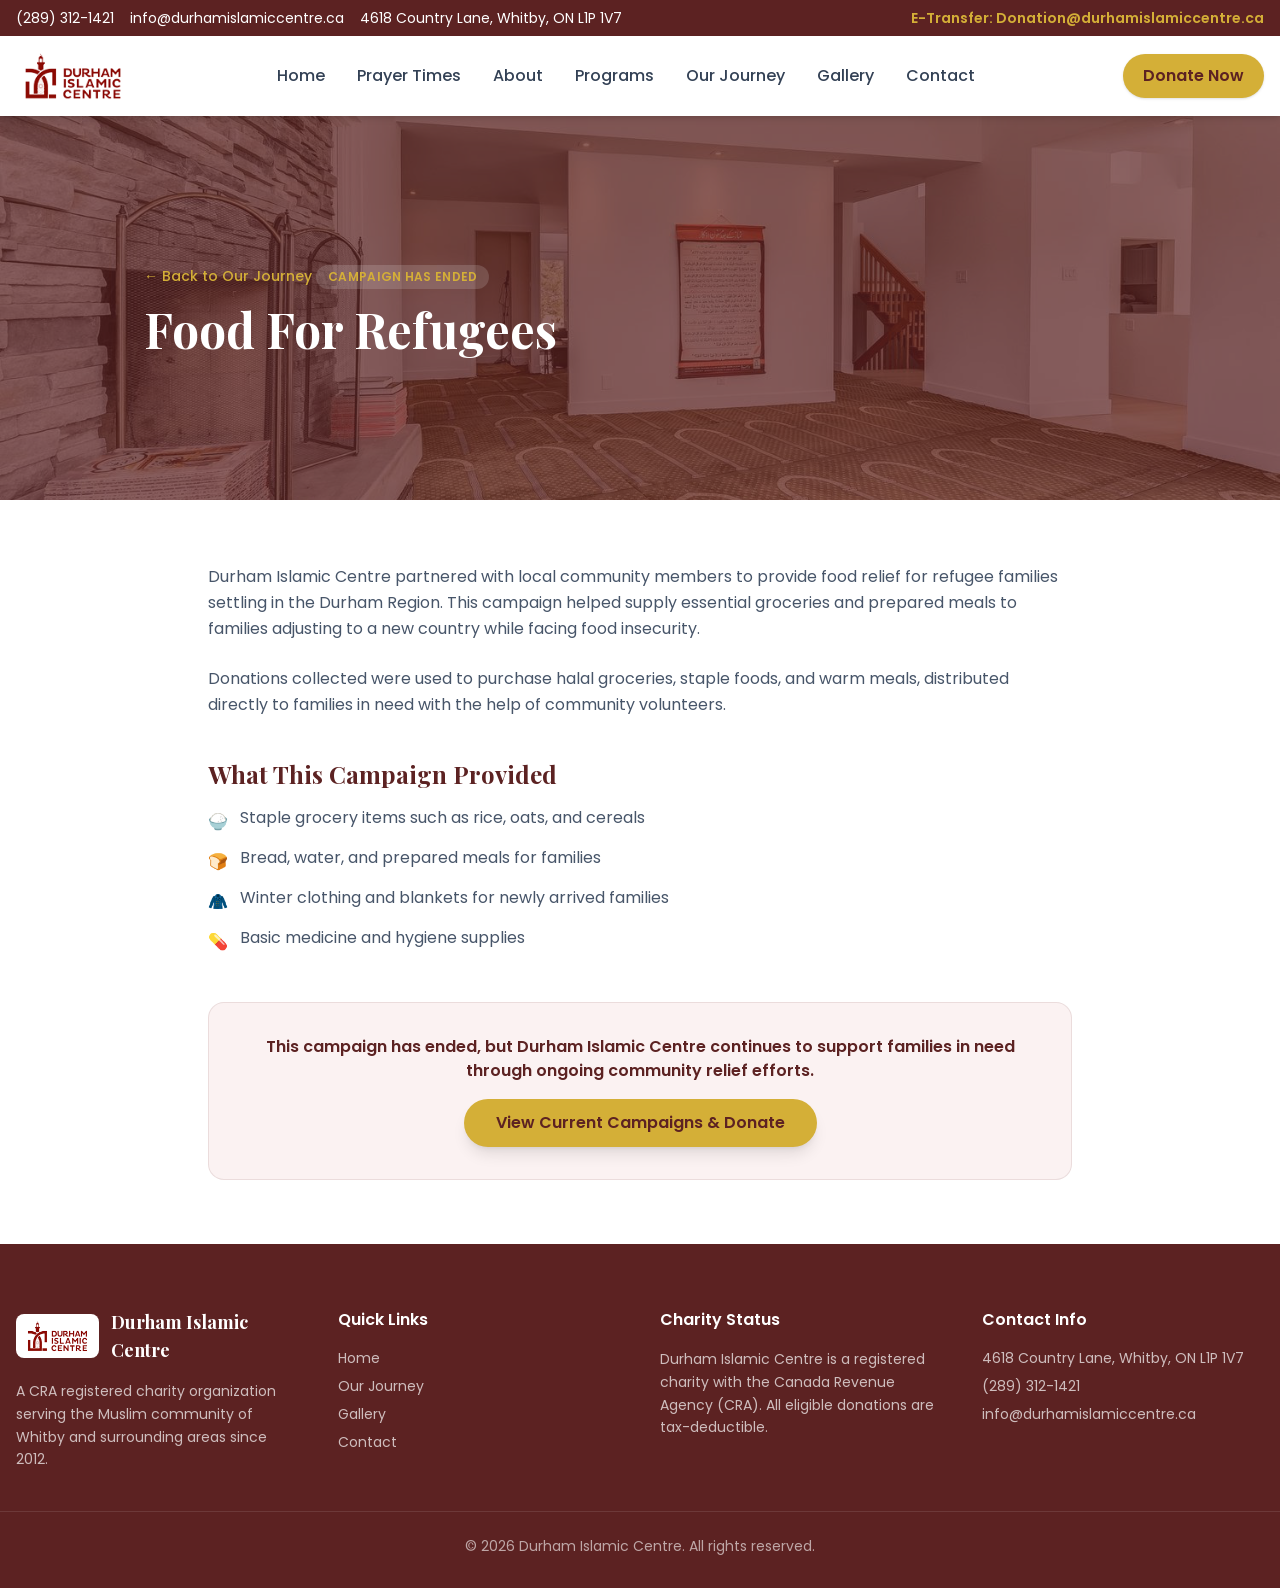
==== campaigns/food-for-refugees.html @ 0f61a9cc "Add logo image for the DIC web application" ====
<!DOCTYPE html>
<html lang="en">
<head>
<meta charset="UTF-8" />
<meta name="viewport" content="width=device-width, initial-scale=1.0" />
<title>Food For Refugees | Durham Islamic Centre</title>
<meta name="description" content="Support the Food For Refugees campaign by Durham Islamic Centre - Iqra Masjid, Whitby, ON." />

<!-- Tailwind CSS (local) -->
<script src="../assets/js/tailwind.js"></script>
<script>
  tailwind.config = {
    theme: {
      extend: {
        colors: {
          maroon: { 50: '#fbf2f2', 600: '#8b3a3a', 700: '#7a3232', 900: '#5c2222' },
          amber: { 500: '#d4af37', 600: '#b8952e' }
        },
        fontFamily: {
          sans: ['Poppins', 'ui-sans-serif', 'system-ui', 'sans-serif'],
          serif: ['"Playfair Display"', 'serif'],
        }
      }
    }
  }
</script>

<!-- Google Fonts (local) -->
<link href="../assets/fonts/fonts.css" rel="stylesheet">

<style>
  html { scroll-behavior: smooth; }
  body { font-family: 'Poppins', sans-serif; }
  h1, h2, h3, .font-display { font-family: 'Playfair Display', serif; }
  .nav-link { position: relative; }
  .nav-link::after {
    content: ''; position: absolute; left: 0; bottom: -4px; width: 0; height: 2px;
    background-color: #d4af37; transition: width 0.3s ease;
  }
  .nav-link:hover::after { width: 100%; }
  .mobile-menu { transform: translateX(100%); transition: transform 0.3s ease-in-out; }
  .mobile-menu.open { transform: translateX(0); }
  ::-webkit-scrollbar { width: 8px; }
  ::-webkit-scrollbar-track { background: #f9f7f4; }
  ::-webkit-scrollbar-thumb { background: #8b3a3a; border-radius: 4px; }
</style>
</head>

<body class="bg-stone-50 text-slate-900 antialiased">

<!-- TOP BAR -->
<div class="bg-maroon-900 text-white text-xs sm:text-sm">
  <div class="max-w-7xl mx-auto px-4 py-2 flex flex-col sm:flex-row items-center justify-between gap-2">
    <div class="flex flex-wrap items-center justify-center gap-x-4 gap-y-1">
      <a href="tel:+12893121421" class="hover:text-amber-500 transition">(289) 312-1421</a>
      <a href="mailto:info@durhamislamiccentre.ca" class="hidden sm:inline hover:text-amber-500 transition">info@durhamislamiccentre.ca</a>
      <span class="hidden md:inline">4618 Country Lane, Whitby, ON L1P 1V7</span>
    </div>
    <span class="text-amber-500 font-semibold">E-Transfer: Donation@durhamislamiccentre.ca</span>
  </div>
</div>

<!-- STICKY NAV -->
<header class="sticky top-0 z-50 bg-white/95 backdrop-blur shadow-md">
  <nav class="max-w-7xl mx-auto px-4 flex items-center justify-between h-20">
    <a href="../#home" class="flex items-center gap-3">
      <img src="../assets/images/logo-dic-web.png" alt="Durham Islamic Centre logo" class="h-10 sm:h-12 w-auto" />
    </a>
    <ul class="hidden lg:flex items-center gap-8 text-slate-700 font-medium">
      <li><a href="../#home" class="nav-link hover:text-maroon-900">Home</a></li>
      <li><a href="../#prayer-times" class="nav-link hover:text-maroon-900">Prayer Times</a></li>
      <li><a href="../#about" class="nav-link hover:text-maroon-900">About</a></li>
      <li><a href="../#programs" class="nav-link hover:text-maroon-900">Programs</a></li>
      <li><a href="../#our-journey" class="nav-link hover:text-maroon-900">Our Journey</a></li>
      <li><a href="../#gallery" class="nav-link hover:text-maroon-900">Gallery</a></li>
      <li><a href="../#contact" class="nav-link hover:text-maroon-900">Contact</a></li>
    </ul>
    <div class="flex items-center gap-3">
      <a href="../#our-journey" class="hidden sm:inline-block bg-amber-500 hover:bg-amber-600 text-maroon-900 font-semibold px-5 py-2.5 rounded-full shadow transition">Donate Now</a>
      <button id="menu-btn" class="lg:hidden text-maroon-900" aria-label="Toggle menu">
        <svg xmlns="http://www.w3.org/2000/svg" class="h-8 w-8" fill="none" viewBox="0 0 24 24" stroke="currentColor">
          <path stroke-linecap="round" stroke-linejoin="round" stroke-width="2" d="M4 6h16M4 12h16M4 18h16" />
        </svg>
      </button>
    </div>
  </nav>
  <div id="mobile-overlay" class="fixed inset-0 bg-black/40 z-40 hidden lg:hidden"></div>
  <div id="mobile-menu" class="mobile-menu fixed top-0 right-0 z-50 h-full w-72 bg-white shadow-2xl lg:hidden p-6">
    <div class="flex justify-between items-center mb-8">
      <p class="font-display font-bold text-maroon-900 text-lg">Menu</p>
      <button id="close-menu" aria-label="Close menu">
        <svg xmlns="http://www.w3.org/2000/svg" class="h-7 w-7 text-maroon-900" fill="none" viewBox="0 0 24 24" stroke="currentColor">
          <path stroke-linecap="round" stroke-linejoin="round" stroke-width="2" d="M6 18L18 6M6 6l12 12" />
        </svg>
      </button>
    </div>
    <ul class="flex flex-col gap-5 text-slate-700 font-medium">
      <li><a href="../#home" class="mobile-nav-link block hover:text-amber-600">Home</a></li>
      <li><a href="../#prayer-times" class="mobile-nav-link block hover:text-amber-600">Prayer Times</a></li>
      <li><a href="../#about" class="mobile-nav-link block hover:text-amber-600">About</a></li>
      <li><a href="../#programs" class="mobile-nav-link block hover:text-amber-600">Programs</a></li>
      <li><a href="../#our-journey" class="mobile-nav-link block hover:text-amber-600">Our Journey</a></li>
      <li><a href="../#gallery" class="mobile-nav-link block hover:text-amber-600">Gallery</a></li>
      <li><a href="../#contact" class="mobile-nav-link block hover:text-amber-600">Contact</a></li>
    </ul>
  </div>
</header>

<!-- CAMPAIGN HERO -->
<section class="relative">
  <div class="h-72 sm:h-96 overflow-hidden">
    <img src="../assets/images/gallery-4.jpg" alt="Food For Refugees" class="w-full h-full object-cover" />
    <div class="absolute inset-0 bg-maroon-900/70"></div>
  </div>
  <div class="absolute inset-0 flex items-center">
    <div class="max-w-5xl mx-auto px-4 text-white w-full">
      <a href="../#our-journey" class="inline-flex items-center gap-1 text-amber-500 text-sm font-medium mb-4 hover:text-amber-400 transition">&larr; Back to Our Journey</a>
      <span class="inline-block text-xs font-semibold uppercase tracking-wide bg-white/15 text-amber-500 px-3 py-1 rounded-full mb-4">Campaign has ended</span>
      <h1 class="font-display text-3xl sm:text-5xl font-bold">Food For Refugees</h1>
    </div>
  </div>
</section>

<!-- CAMPAIGN BODY -->
<section class="py-16 bg-white">
  <div class="max-w-4xl mx-auto px-4">
    <p class="text-slate-600 leading-relaxed mb-6">Durham Islamic Centre partnered with local community members to provide food relief for refugee families settling in the Durham Region. This campaign helped supply essential groceries and prepared meals to families adjusting to a new country while facing food insecurity.</p>
    <p class="text-slate-600 leading-relaxed mb-6">Donations collected were used to purchase halal groceries, staple foods, and warm meals, distributed directly to families in need with the help of community volunteers.</p>

    <h2 class="font-display text-2xl font-bold text-maroon-900 mt-10 mb-4">What This Campaign Provided</h2>
    <ul class="space-y-3 text-slate-600">
      <li class="flex items-start gap-3"><span class="text-amber-600 mt-1">🍚</span> Staple grocery items such as rice, oats, and cereals</li>
      <li class="flex items-start gap-3"><span class="text-amber-600 mt-1">🍞</span> Bread, water, and prepared meals for families</li>
      <li class="flex items-start gap-3"><span class="text-amber-600 mt-1">🧥</span> Winter clothing and blankets for newly arrived families</li>
      <li class="flex items-start gap-3"><span class="text-amber-600 mt-1">💊</span> Basic medicine and hygiene supplies</li>
    </ul>

    <div class="mt-12 bg-maroon-50 border border-maroon-900/10 rounded-2xl p-8 text-center">
      <p class="text-maroon-900 font-semibold mb-4">This campaign has ended, but Durham Islamic Centre continues to support families in need through ongoing community relief efforts.</p>
      <a href="../#our-journey" class="inline-block bg-amber-500 hover:bg-amber-600 text-maroon-900 font-semibold px-8 py-3 rounded-full shadow-lg transition">View Current Campaigns & Donate</a>
    </div>
  </div>
</section>

<!-- FOOTER -->
<footer class="bg-maroon-900 text-white pt-16 pb-8">
  <div class="max-w-7xl mx-auto px-4 grid sm:grid-cols-2 lg:grid-cols-4 gap-10 mb-10">
    <div>
      <div class="flex items-center gap-3 mb-4">
        <span class="bg-white rounded-lg p-1.5 inline-flex items-center">
          <img src="../assets/images/logo-dic-web.png" alt="Durham Islamic Centre logo" class="h-8 w-auto" />
        </span>
        <p class="font-display font-bold text-lg text-white">Durham Islamic Centre</p>
      </div>
      <p class="text-white/70 text-sm leading-relaxed">A CRA registered charity organization serving the Muslim community of Whitby and surrounding areas since 2012.</p>
    </div>
    <div>
      <h4 class="font-semibold text-white mb-4">Quick Links</h4>
      <ul class="space-y-2 text-sm text-white/70">
        <li><a href="../#home" class="hover:text-amber-500 transition">Home</a></li>
        <li><a href="../#our-journey" class="hover:text-amber-500 transition">Our Journey</a></li>
        <li><a href="../#gallery" class="hover:text-amber-500 transition">Gallery</a></li>
        <li><a href="../#contact" class="hover:text-amber-500 transition">Contact</a></li>
      </ul>
    </div>
    <div>
      <h4 class="font-semibold text-white mb-4">Charity Status</h4>
      <p class="text-sm text-white/70 leading-relaxed">Durham Islamic Centre is a registered charity with the Canada Revenue Agency (CRA). All eligible donations are tax-deductible.</p>
    </div>
    <div>
      <h4 class="font-semibold text-white mb-4">Contact Info</h4>
      <ul class="space-y-2 text-sm text-white/70">
        <li>4618 Country Lane, Whitby, ON L1P 1V7</li>
        <li>(289) 312-1421</li>
        <li>info@durhamislamiccentre.ca</li>
      </ul>
    </div>
  </div>
  <div class="border-t border-white/10 pt-6">
    <p class="text-center text-sm text-white/60">&copy; 2026 Durham Islamic Centre. All rights reserved.</p>
  </div>
</footer>

<script>
  const menuBtn = document.getElementById('menu-btn');
  const closeMenu = document.getElementById('close-menu');
  const mobileMenu = document.getElementById('mobile-menu');
  const mobileOverlay = document.getElementById('mobile-overlay');
  function openMobileMenu() { mobileMenu.classList.add('open'); mobileOverlay.classList.remove('hidden'); }
  function closeMobileMenuFn() { mobileMenu.classList.remove('open'); mobileOverlay.classList.add('hidden'); }
  menuBtn.addEventListener('click', openMobileMenu);
  closeMenu.addEventListener('click', closeMobileMenuFn);
  mobileOverlay.addEventListener('click', closeMobileMenuFn);
  document.querySelectorAll('.mobile-nav-link').forEach(link => link.addEventListener('click', closeMobileMenuFn));
</script>
</body>
</html>
---- assets/fonts/fonts.css ----
/* cyrillic */
@font-face {
  font-family: 'Playfair Display';
  font-style: normal;
  font-weight: 600;
  font-display: swap;
  src: url(files/nuFiD-vYSZviVYUb_rj3ij__anPXDTjYgEM86xRbPQ.woff2) format('woff2');
  unicode-range: U+0301, U+0400-045F, U+0490-0491, U+04B0-04B1, U+2116;
}
/* vietnamese */
@font-face {
  font-family: 'Playfair Display';
  font-style: normal;
  font-weight: 600;
  font-display: swap;
  src: url(files/nuFiD-vYSZviVYUb_rj3ij__anPXDTPYgEM86xRbPQ.woff2) format('woff2');
  unicode-range: U+0102-0103, U+0110-0111, U+0128-0129, U+0168-0169, U+01A0-01A1, U+01AF-01B0, U+0300-0301, U+0303-0304, U+0308-0309, U+0323, U+0329, U+1EA0-1EF9, U+20AB;
}
/* latin-ext */
@font-face {
  font-family: 'Playfair Display';
  font-style: normal;
  font-weight: 600;
  font-display: swap;
  src: url(files/nuFiD-vYSZviVYUb_rj3ij__anPXDTLYgEM86xRbPQ.woff2) format('woff2');
  unicode-range: U+0100-02BA, U+02BD-02C5, U+02C7-02CC, U+02CE-02D7, U+02DD-02FF, U+0304, U+0308, U+0329, U+1D00-1DBF, U+1E00-1E9F, U+1EF2-1EFF, U+2020, U+20A0-20AB, U+20AD-20C0, U+2113, U+2C60-2C7F, U+A720-A7FF;
}
/* latin */
@font-face {
  font-family: 'Playfair Display';
  font-style: normal;
  font-weight: 600;
  font-display: swap;
  src: url(files/nuFiD-vYSZviVYUb_rj3ij__anPXDTzYgEM86xQ.woff2) format('woff2');
  unicode-range: U+0000-00FF, U+0131, U+0152-0153, U+02BB-02BC, U+02C6, U+02DA, U+02DC, U+0304, U+0308, U+0329, U+2000-206F, U+20AC, U+2122, U+2191, U+2193, U+2212, U+2215, U+FEFF, U+FFFD;
}
/* cyrillic */
@font-face {
  font-family: 'Playfair Display';
  font-style: normal;
  font-weight: 700;
  font-display: swap;
  src: url(files/nuFiD-vYSZviVYUb_rj3ij__anPXDTjYgEM86xRbPQ.woff2) format('woff2');
  unicode-range: U+0301, U+0400-045F, U+0490-0491, U+04B0-04B1, U+2116;
}
/* vietnamese */
@font-face {
  font-family: 'Playfair Display';
  font-style: normal;
  font-weight: 700;
  font-display: swap;
  src: url(files/nuFiD-vYSZviVYUb_rj3ij__anPXDTPYgEM86xRbPQ.woff2) format('woff2');
  unicode-range: U+0102-0103, U+0110-0111, U+0128-0129, U+0168-0169, U+01A0-01A1, U+01AF-01B0, U+0300-0301, U+0303-0304, U+0308-0309, U+0323, U+0329, U+1EA0-1EF9, U+20AB;
}
/* latin-ext */
@font-face {
  font-family: 'Playfair Display';
  font-style: normal;
  font-weight: 700;
  font-display: swap;
  src: url(files/nuFiD-vYSZviVYUb_rj3ij__anPXDTLYgEM86xRbPQ.woff2) format('woff2');
  unicode-range: U+0100-02BA, U+02BD-02C5, U+02C7-02CC, U+02CE-02D7, U+02DD-02FF, U+0304, U+0308, U+0329, U+1D00-1DBF, U+1E00-1E9F, U+1EF2-1EFF, U+2020, U+20A0-20AB, U+20AD-20C0, U+2113, U+2C60-2C7F, U+A720-A7FF;
}
/* latin */
@font-face {
  font-family: 'Playfair Display';
  font-style: normal;
  font-weight: 700;
  font-display: swap;
  src: url(files/nuFiD-vYSZviVYUb_rj3ij__anPXDTzYgEM86xQ.woff2) format('woff2');
  unicode-range: U+0000-00FF, U+0131, U+0152-0153, U+02BB-02BC, U+02C6, U+02DA, U+02DC, U+0304, U+0308, U+0329, U+2000-206F, U+20AC, U+2122, U+2191, U+2193, U+2212, U+2215, U+FEFF, U+FFFD;
}
/* cyrillic */
@font-face {
  font-family: 'Playfair Display';
  font-style: normal;
  font-weight: 800;
  font-display: swap;
  src: url(files/nuFiD-vYSZviVYUb_rj3ij__anPXDTjYgEM86xRbPQ.woff2) format('woff2');
  unicode-range: U+0301, U+0400-045F, U+0490-0491, U+04B0-04B1, U+2116;
}
/* vietnamese */
@font-face {
  font-family: 'Playfair Display';
  font-style: normal;
  font-weight: 800;
  font-display: swap;
  src: url(files/nuFiD-vYSZviVYUb_rj3ij__anPXDTPYgEM86xRbPQ.woff2) format('woff2');
  unicode-range: U+0102-0103, U+0110-0111, U+0128-0129, U+0168-0169, U+01A0-01A1, U+01AF-01B0, U+0300-0301, U+0303-0304, U+0308-0309, U+0323, U+0329, U+1EA0-1EF9, U+20AB;
}
/* latin-ext */
@font-face {
  font-family: 'Playfair Display';
  font-style: normal;
  font-weight: 800;
  font-display: swap;
  src: url(files/nuFiD-vYSZviVYUb_rj3ij__anPXDTLYgEM86xRbPQ.woff2) format('woff2');
  unicode-range: U+0100-02BA, U+02BD-02C5, U+02C7-02CC, U+02CE-02D7, U+02DD-02FF, U+0304, U+0308, U+0329, U+1D00-1DBF, U+1E00-1E9F, U+1EF2-1EFF, U+2020, U+20A0-20AB, U+20AD-20C0, U+2113, U+2C60-2C7F, U+A720-A7FF;
}
/* latin */
@font-face {
  font-family: 'Playfair Display';
  font-style: normal;
  font-weight: 800;
  font-display: swap;
  src: url(files/nuFiD-vYSZviVYUb_rj3ij__anPXDTzYgEM86xQ.woff2) format('woff2');
  unicode-range: U+0000-00FF, U+0131, U+0152-0153, U+02BB-02BC, U+02C6, U+02DA, U+02DC, U+0304, U+0308, U+0329, U+2000-206F, U+20AC, U+2122, U+2191, U+2193, U+2212, U+2215, U+FEFF, U+FFFD;
}
/* devanagari */
@font-face {
  font-family: 'Poppins';
  font-style: normal;
  font-weight: 300;
  font-display: swap;
  src: url(files/pxiByp8kv8JHgFVrLDz8Z11lFd2JQEl8qw.woff2) format('woff2');
  unicode-range: U+0900-097F, U+1CD0-1CF9, U+200C-200D, U+20A8, U+20B9, U+20F0, U+25CC, U+A830-A839, U+A8E0-A8FF, U+11B00-11B09;
}
/* latin-ext */
@font-face {
  font-family: 'Poppins';
  font-style: normal;
  font-weight: 300;
  font-display: swap;
  src: url(files/pxiByp8kv8JHgFVrLDz8Z1JlFd2JQEl8qw.woff2) format('woff2');
  unicode-range: U+0100-02BA, U+02BD-02C5, U+02C7-02CC, U+02CE-02D7, U+02DD-02FF, U+0304, U+0308, U+0329, U+1D00-1DBF, U+1E00-1E9F, U+1EF2-1EFF, U+2020, U+20A0-20AB, U+20AD-20C0, U+2113, U+2C60-2C7F, U+A720-A7FF;
}
/* latin */
@font-face {
  font-family: 'Poppins';
  font-style: normal;
  font-weight: 300;
  font-display: swap;
  src: url(files/pxiByp8kv8JHgFVrLDz8Z1xlFd2JQEk.woff2) format('woff2');
  unicode-range: U+0000-00FF, U+0131, U+0152-0153, U+02BB-02BC, U+02C6, U+02DA, U+02DC, U+0304, U+0308, U+0329, U+2000-206F, U+20AC, U+2122, U+2191, U+2193, U+2212, U+2215, U+FEFF, U+FFFD;
}
/* devanagari */
@font-face {
  font-family: 'Poppins';
  font-style: normal;
  font-weight: 400;
  font-display: swap;
  src: url(files/pxiEyp8kv8JHgFVrJJbecnFHGPezSQ.woff2) format('woff2');
  unicode-range: U+0900-097F, U+1CD0-1CF9, U+200C-200D, U+20A8, U+20B9, U+20F0, U+25CC, U+A830-A839, U+A8E0-A8FF, U+11B00-11B09;
}
/* latin-ext */
@font-face {
  font-family: 'Poppins';
  font-style: normal;
  font-weight: 400;
  font-display: swap;
  src: url(files/pxiEyp8kv8JHgFVrJJnecnFHGPezSQ.woff2) format('woff2');
  unicode-range: U+0100-02BA, U+02BD-02C5, U+02C7-02CC, U+02CE-02D7, U+02DD-02FF, U+0304, U+0308, U+0329, U+1D00-1DBF, U+1E00-1E9F, U+1EF2-1EFF, U+2020, U+20A0-20AB, U+20AD-20C0, U+2113, U+2C60-2C7F, U+A720-A7FF;
}
/* latin */
@font-face {
  font-family: 'Poppins';
  font-style: normal;
  font-weight: 400;
  font-display: swap;
  src: url(files/pxiEyp8kv8JHgFVrJJfecnFHGPc.woff2) format('woff2');
  unicode-range: U+0000-00FF, U+0131, U+0152-0153, U+02BB-02BC, U+02C6, U+02DA, U+02DC, U+0304, U+0308, U+0329, U+2000-206F, U+20AC, U+2122, U+2191, U+2193, U+2212, U+2215, U+FEFF, U+FFFD;
}
/* devanagari */
@font-face {
  font-family: 'Poppins';
  font-style: normal;
  font-weight: 500;
  font-display: swap;
  src: url(files/pxiByp8kv8JHgFVrLGT9Z11lFd2JQEl8qw.woff2) format('woff2');
  unicode-range: U+0900-097F, U+1CD0-1CF9, U+200C-200D, U+20A8, U+20B9, U+20F0, U+25CC, U+A830-A839, U+A8E0-A8FF, U+11B00-11B09;
}
/* latin-ext */
@font-face {
  font-family: 'Poppins';
  font-style: normal;
  font-weight: 500;
  font-display: swap;
  src: url(files/pxiByp8kv8JHgFVrLGT9Z1JlFd2JQEl8qw.woff2) format('woff2');
  unicode-range: U+0100-02BA, U+02BD-02C5, U+02C7-02CC, U+02CE-02D7, U+02DD-02FF, U+0304, U+0308, U+0329, U+1D00-1DBF, U+1E00-1E9F, U+1EF2-1EFF, U+2020, U+20A0-20AB, U+20AD-20C0, U+2113, U+2C60-2C7F, U+A720-A7FF;
}
/* latin */
@font-face {
  font-family: 'Poppins';
  font-style: normal;
  font-weight: 500;
  font-display: swap;
  src: url(files/pxiByp8kv8JHgFVrLGT9Z1xlFd2JQEk.woff2) format('woff2');
  unicode-range: U+0000-00FF, U+0131, U+0152-0153, U+02BB-02BC, U+02C6, U+02DA, U+02DC, U+0304, U+0308, U+0329, U+2000-206F, U+20AC, U+2122, U+2191, U+2193, U+2212, U+2215, U+FEFF, U+FFFD;
}
/* devanagari */
@font-face {
  font-family: 'Poppins';
  font-style: normal;
  font-weight: 600;
  font-display: swap;
  src: url(files/pxiByp8kv8JHgFVrLEj6Z11lFd2JQEl8qw.woff2) format('woff2');
  unicode-range: U+0900-097F, U+1CD0-1CF9, U+200C-200D, U+20A8, U+20B9, U+20F0, U+25CC, U+A830-A839, U+A8E0-A8FF, U+11B00-11B09;
}
/* latin-ext */
@font-face {
  font-family: 'Poppins';
  font-style: normal;
  font-weight: 600;
  font-display: swap;
  src: url(files/pxiByp8kv8JHgFVrLEj6Z1JlFd2JQEl8qw.woff2) format('woff2');
  unicode-range: U+0100-02BA, U+02BD-02C5, U+02C7-02CC, U+02CE-02D7, U+02DD-02FF, U+0304, U+0308, U+0329, U+1D00-1DBF, U+1E00-1E9F, U+1EF2-1EFF, U+2020, U+20A0-20AB, U+20AD-20C0, U+2113, U+2C60-2C7F, U+A720-A7FF;
}
/* latin */
@font-face {
  font-family: 'Poppins';
  font-style: normal;
  font-weight: 600;
  font-display: swap;
  src: url(files/pxiByp8kv8JHgFVrLEj6Z1xlFd2JQEk.woff2) format('woff2');
  unicode-range: U+0000-00FF, U+0131, U+0152-0153, U+02BB-02BC, U+02C6, U+02DA, U+02DC, U+0304, U+0308, U+0329, U+2000-206F, U+20AC, U+2122, U+2191, U+2193, U+2212, U+2215, U+FEFF, U+FFFD;
}
/* devanagari */
@font-face {
  font-family: 'Poppins';
  font-style: normal;
  font-weight: 700;
  font-display: swap;
  src: url(files/pxiByp8kv8JHgFVrLCz7Z11lFd2JQEl8qw.woff2) format('woff2');
  unicode-range: U+0900-097F, U+1CD0-1CF9, U+200C-200D, U+20A8, U+20B9, U+20F0, U+25CC, U+A830-A839, U+A8E0-A8FF, U+11B00-11B09;
}
/* latin-ext */
@font-face {
  font-family: 'Poppins';
  font-style: normal;
  font-weight: 700;
  font-display: swap;
  src: url(files/pxiByp8kv8JHgFVrLCz7Z1JlFd2JQEl8qw.woff2) format('woff2');
  unicode-range: U+0100-02BA, U+02BD-02C5, U+02C7-02CC, U+02CE-02D7, U+02DD-02FF, U+0304, U+0308, U+0329, U+1D00-1DBF, U+1E00-1E9F, U+1EF2-1EFF, U+2020, U+20A0-20AB, U+20AD-20C0, U+2113, U+2C60-2C7F, U+A720-A7FF;
}
/* latin */
@font-face {
  font-family: 'Poppins';
  font-style: normal;
  font-weight: 700;
  font-display: swap;
  src: url(files/pxiByp8kv8JHgFVrLCz7Z1xlFd2JQEk.woff2) format('woff2');
  unicode-range: U+0000-00FF, U+0131, U+0152-0153, U+02BB-02BC, U+02C6, U+02DA, U+02DC, U+0304, U+0308, U+0329, U+2000-206F, U+20AC, U+2122, U+2191, U+2193, U+2212, U+2215, U+FEFF, U+FFFD;
}
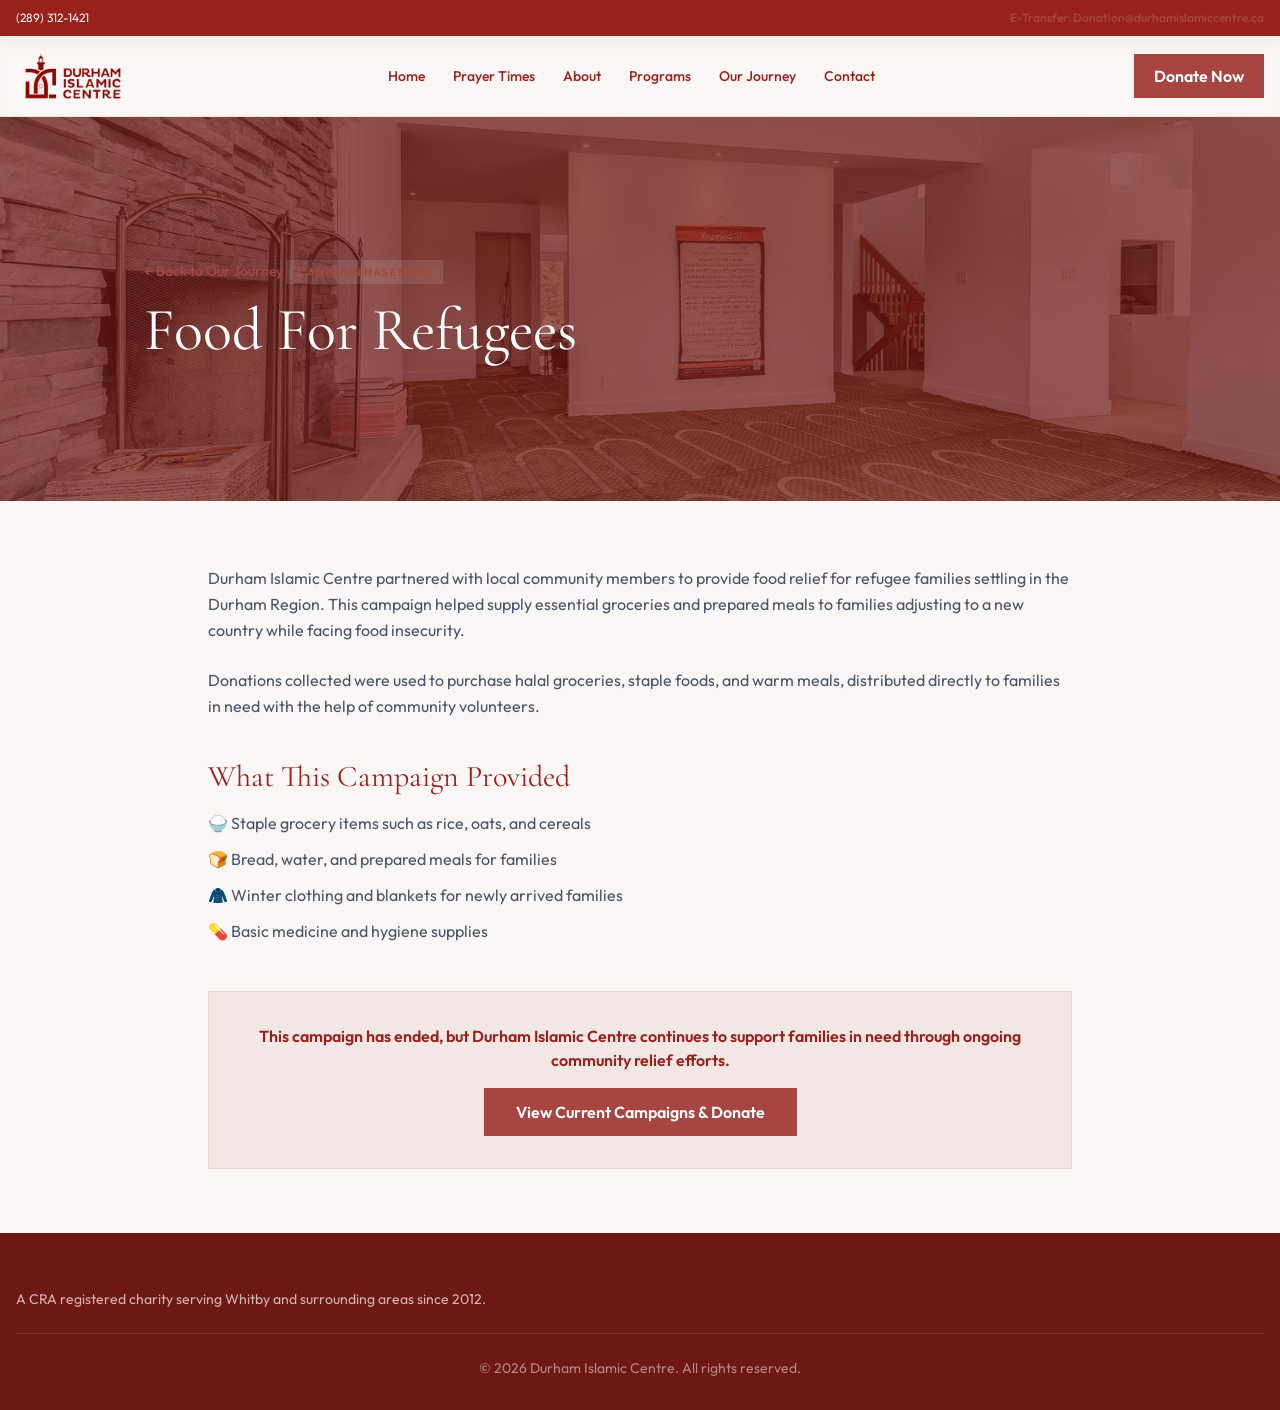
==== commit 2c8a0af7: "Update HTML files to enhance styling and layout across campaigns. Changes include updating meta tags" ====
--- a/campaigns/food-for-refugees.html
+++ b/campaigns/food-for-refugees.html
@@ -5,179 +5,114 @@
 <meta name="viewport" content="width=device-width, initial-scale=1.0" />
 <title>Food For Refugees | Durham Islamic Centre</title>
 <meta name="description" content="Support the Food For Refugees campaign by Durham Islamic Centre - Iqra Masjid, Whitby, ON." />
-
-<!-- Tailwind CSS (local) -->
 <script src="../assets/js/tailwind.js"></script>
 <script>
   tailwind.config = {
     theme: {
       extend: {
         colors: {
-          maroon: { 50: '#fbf2f2', 600: '#8b3a3a', 700: '#7a3232', 900: '#5c2222' },
-          amber: { 500: '#d4af37', 600: '#b8952e' }
+          forest: { 950: '#6e1814', 900: '#98211C', 800: '#98211C', 700: '#A74641' },
+          gold: { 400: '#A74641', 500: '#98211C', 600: '#98211C' },
+          ivory: { 50: '#FAF6F5', 100: '#F3E7E6', 200: '#DFBBB8' }
         },
         fontFamily: {
-          sans: ['Poppins', 'ui-sans-serif', 'system-ui', 'sans-serif'],
-          serif: ['"Playfair Display"', 'serif'],
+          display: ['"Cormorant Garamond"', 'Georgia', 'serif'],
+          sans: ['Outfit', 'ui-sans-serif', 'system-ui', 'sans-serif'],
         }
       }
     }
   }
 </script>
-
-<!-- Google Fonts (local) -->
-<link href="../assets/fonts/fonts.css" rel="stylesheet">
-
+<link rel="preconnect" href="https://fonts.googleapis.com" />
+<link rel="preconnect" href="https://fonts.gstatic.com" crossorigin />
+<link href="https://fonts.googleapis.com/css2?family=Cormorant+Garamond:wght@500;600;700&family=Outfit:wght@400;500;600;700&display=swap" rel="stylesheet" />
 <style>
   html { scroll-behavior: smooth; }
-  body { font-family: 'Poppins', sans-serif; }
-  h1, h2, h3, .font-display { font-family: 'Playfair Display', serif; }
+  body { font-family: 'Outfit', sans-serif; background: #FAF6F5; color: #000000; }
+  h1, h2, h3, .font-display { font-family: 'Cormorant Garamond', Georgia, serif; }
   .nav-link { position: relative; }
-  .nav-link::after {
-    content: ''; position: absolute; left: 0; bottom: -4px; width: 0; height: 2px;
-    background-color: #d4af37; transition: width 0.3s ease;
-  }
+  .nav-link::after { content: ''; position: absolute; left: 0; bottom: -6px; width: 0; height: 1.5px; background: #A74641; transition: width .3s; }
   .nav-link:hover::after { width: 100%; }
-  .mobile-menu { transform: translateX(100%); transition: transform 0.3s ease-in-out; }
-  .mobile-menu.open { transform: translateX(0); }
-  ::-webkit-scrollbar { width: 8px; }
-  ::-webkit-scrollbar-track { background: #f9f7f4; }
-  ::-webkit-scrollbar-thumb { background: #8b3a3a; border-radius: 4px; }
+  .mobile-drawer { transform: translateX(100%); transition: transform .35s cubic-bezier(.22,1,.36,1); }
+  .mobile-drawer.open { transform: translateX(0); }
 </style>
 </head>
+<body class="bg-ivory-50 text-slate-900 antialiased">
 
-<body class="bg-stone-50 text-slate-900 antialiased">
-
-<!-- TOP BAR -->
-<div class="bg-maroon-900 text-white text-xs sm:text-sm">
-  <div class="max-w-7xl mx-auto px-4 py-2 flex flex-col sm:flex-row items-center justify-between gap-2">
-    <div class="flex flex-wrap items-center justify-center gap-x-4 gap-y-1">
-      <a href="tel:+12893121421" class="hover:text-amber-500 transition">(289) 312-1421</a>
-      <a href="mailto:info@durhamislamiccentre.ca" class="hidden sm:inline hover:text-amber-500 transition">info@durhamislamiccentre.ca</a>
-      <span class="hidden md:inline">4618 Country Lane, Whitby, ON L1P 1V7</span>
-    </div>
-    <span class="text-amber-500 font-semibold">E-Transfer: Donation@durhamislamiccentre.ca</span>
+<div class="bg-forest-900 text-ivory-50 text-xs">
+  <div class="max-w-7xl mx-auto px-4 py-2.5 flex flex-col sm:flex-row items-center justify-between gap-2">
+    <a href="tel:+12893121421" class="hover:text-gold-400">(289) 312-1421</a>
+    <span class="text-gold-400 font-medium">E-Transfer: Donation@durhamislamiccentre.ca</span>
   </div>
 </div>
 
-<!-- STICKY NAV -->
-<header class="sticky top-0 z-50 bg-white/95 backdrop-blur shadow-md">
-  <nav class="max-w-7xl mx-auto px-4 flex items-center justify-between h-20">
-    <a href="../#home" class="flex items-center gap-3">
-      <img src="../assets/images/logo-dic-web.png" alt="Durham Islamic Centre logo" class="h-10 sm:h-12 w-auto" />
-    </a>
-    <ul class="hidden lg:flex items-center gap-8 text-slate-700 font-medium">
-      <li><a href="../#home" class="nav-link hover:text-maroon-900">Home</a></li>
-      <li><a href="../#prayer-times" class="nav-link hover:text-maroon-900">Prayer Times</a></li>
-      <li><a href="../#about" class="nav-link hover:text-maroon-900">About</a></li>
-      <li><a href="../#programs" class="nav-link hover:text-maroon-900">Programs</a></li>
-      <li><a href="../#our-journey" class="nav-link hover:text-maroon-900">Our Journey</a></li>
-      <li><a href="../#gallery" class="nav-link hover:text-maroon-900">Gallery</a></li>
-      <li><a href="../#contact" class="nav-link hover:text-maroon-900">Contact</a></li>
+<header class="sticky top-0 z-50 bg-ivory-50/92 backdrop-blur border-b border-forest-900/10">
+  <nav class="max-w-7xl mx-auto px-4 h-20 flex items-center justify-between">
+    <a href="../#home"><img src="../assets/images/logo-dic-web.png" alt="Durham Islamic Centre logo" class="h-12 w-auto" /></a>
+    <ul class="hidden lg:flex items-center gap-7 text-sm font-medium text-forest-800">
+      <li><a href="../#home" class="nav-link">Home</a></li>
+      <li><a href="../#prayers" class="nav-link">Prayer Times</a></li>
+      <li><a href="../#about" class="nav-link">About</a></li>
+      <li><a href="../#programs" class="nav-link">Programs</a></li>
+      <li><a href="../#journey" class="nav-link">Our Journey</a></li>
+      <li><a href="../#contact" class="nav-link">Contact</a></li>
     </ul>
     <div class="flex items-center gap-3">
-      <a href="../#our-journey" class="hidden sm:inline-block bg-amber-500 hover:bg-amber-600 text-maroon-900 font-semibold px-5 py-2.5 rounded-full shadow transition">Donate Now</a>
-      <button id="menu-btn" class="lg:hidden text-maroon-900" aria-label="Toggle menu">
-        <svg xmlns="http://www.w3.org/2000/svg" class="h-8 w-8" fill="none" viewBox="0 0 24 24" stroke="currentColor">
-          <path stroke-linecap="round" stroke-linejoin="round" stroke-width="2" d="M4 6h16M4 12h16M4 18h16" />
-        </svg>
+      <a href="../#donate" class="hidden sm:inline-flex bg-gold-400 hover:bg-gold-500 text-white font-semibold px-5 py-2.5">Donate Now</a>
+      <button id="menu-btn" class="lg:hidden text-forest-900" aria-label="Open menu">
+        <svg xmlns="http://www.w3.org/2000/svg" class="h-8 w-8" fill="none" viewBox="0 0 24 24" stroke="currentColor"><path stroke-linecap="round" stroke-linejoin="round" stroke-width="1.6" d="M4 7h16M4 12h16M4 17h16"/></svg>
       </button>
     </div>
   </nav>
-  <div id="mobile-overlay" class="fixed inset-0 bg-black/40 z-40 hidden lg:hidden"></div>
-  <div id="mobile-menu" class="mobile-menu fixed top-0 right-0 z-50 h-full w-72 bg-white shadow-2xl lg:hidden p-6">
+  <div id="mobile-overlay" class="fixed inset-0 bg-forest-950/50 z-40 hidden lg:hidden"></div>
+  <div id="mobile-menu" class="mobile-drawer fixed top-0 right-0 z-50 h-full w-72 bg-ivory-50 shadow-2xl lg:hidden p-6">
     <div class="flex justify-between items-center mb-8">
-      <p class="font-display font-bold text-maroon-900 text-lg">Menu</p>
-      <button id="close-menu" aria-label="Close menu">
-        <svg xmlns="http://www.w3.org/2000/svg" class="h-7 w-7 text-maroon-900" fill="none" viewBox="0 0 24 24" stroke="currentColor">
-          <path stroke-linecap="round" stroke-linejoin="round" stroke-width="2" d="M6 18L18 6M6 6l12 12" />
-        </svg>
-      </button>
+      <p class="font-display text-2xl text-forest-900">Menu</p>
+      <button id="close-menu" aria-label="Close menu"><svg xmlns="http://www.w3.org/2000/svg" class="h-7 w-7" fill="none" viewBox="0 0 24 24" stroke="currentColor"><path stroke-linecap="round" stroke-linejoin="round" stroke-width="1.6" d="M6 18L18 6M6 6l12 12"/></svg></button>
     </div>
-    <ul class="flex flex-col gap-5 text-slate-700 font-medium">
-      <li><a href="../#home" class="mobile-nav-link block hover:text-amber-600">Home</a></li>
-      <li><a href="../#prayer-times" class="mobile-nav-link block hover:text-amber-600">Prayer Times</a></li>
-      <li><a href="../#about" class="mobile-nav-link block hover:text-amber-600">About</a></li>
-      <li><a href="../#programs" class="mobile-nav-link block hover:text-amber-600">Programs</a></li>
-      <li><a href="../#our-journey" class="mobile-nav-link block hover:text-amber-600">Our Journey</a></li>
-      <li><a href="../#gallery" class="mobile-nav-link block hover:text-amber-600">Gallery</a></li>
-      <li><a href="../#contact" class="mobile-nav-link block hover:text-amber-600">Contact</a></li>
+    <ul class="flex flex-col gap-5 font-medium text-forest-800">
+      <li><a href="../#home" class="mobile-nav-link">Home</a></li>
+      <li><a href="../#prayers" class="mobile-nav-link">Prayer Times</a></li>
+      <li><a href="../#journey" class="mobile-nav-link">Our Journey</a></li>
+      <li><a href="../#contact" class="mobile-nav-link">Contact</a></li>
     </ul>
   </div>
 </header>
 
-<!-- CAMPAIGN HERO -->
-<section class="relative">
-  <div class="h-72 sm:h-96 overflow-hidden">
-    <img src="../assets/images/gallery-4.jpg" alt="Food For Refugees" class="w-full h-full object-cover" />
-    <div class="absolute inset-0 bg-maroon-900/70"></div>
-  </div>
+<section class="relative h-72 sm:h-96 overflow-hidden">
+  <img src="../assets/images/gallery-4.jpg" alt="Food For Refugees" class="w-full h-full object-cover" />
+  <div class="absolute inset-0 bg-forest-950/70"></div>
   <div class="absolute inset-0 flex items-center">
     <div class="max-w-5xl mx-auto px-4 text-white w-full">
-      <a href="../#our-journey" class="inline-flex items-center gap-1 text-amber-500 text-sm font-medium mb-4 hover:text-amber-400 transition">&larr; Back to Our Journey</a>
-      <span class="inline-block text-xs font-semibold uppercase tracking-wide bg-white/15 text-amber-500 px-3 py-1 rounded-full mb-4">Campaign has ended</span>
-      <h1 class="font-display text-3xl sm:text-5xl font-bold">Food For Refugees</h1>
+      <a href="../#journey" class="inline-flex text-gold-400 text-sm font-medium mb-4 hover:text-gold-300">← Back to Our Journey</a>
+      <span class="inline-block text-[11px] font-semibold uppercase tracking-wider bg-white/10 text-gold-400 px-3 py-1 mb-4">Campaign has ended</span>
+      <h1 class="font-display text-4xl sm:text-6xl">Food For Refugees</h1>
     </div>
   </div>
 </section>
 
-<!-- CAMPAIGN BODY -->
-<section class="py-16 bg-white">
+<section class="py-16 bg-ivory-50">
   <div class="max-w-4xl mx-auto px-4">
     <p class="text-slate-600 leading-relaxed mb-6">Durham Islamic Centre partnered with local community members to provide food relief for refugee families settling in the Durham Region. This campaign helped supply essential groceries and prepared meals to families adjusting to a new country while facing food insecurity.</p>
     <p class="text-slate-600 leading-relaxed mb-6">Donations collected were used to purchase halal groceries, staple foods, and warm meals, distributed directly to families in need with the help of community volunteers.</p>
-
-    <h2 class="font-display text-2xl font-bold text-maroon-900 mt-10 mb-4">What This Campaign Provided</h2>
+    <h2 class="font-display text-3xl text-forest-900 mt-10 mb-4">What This Campaign Provided</h2>
     <ul class="space-y-3 text-slate-600">
-      <li class="flex items-start gap-3"><span class="text-amber-600 mt-1">🍚</span> Staple grocery items such as rice, oats, and cereals</li>
-      <li class="flex items-start gap-3"><span class="text-amber-600 mt-1">🍞</span> Bread, water, and prepared meals for families</li>
-      <li class="flex items-start gap-3"><span class="text-amber-600 mt-1">🧥</span> Winter clothing and blankets for newly arrived families</li>
-      <li class="flex items-start gap-3"><span class="text-amber-600 mt-1">💊</span> Basic medicine and hygiene supplies</li>
+      <li>🍚 Staple grocery items such as rice, oats, and cereals</li>
+      <li>🍞 Bread, water, and prepared meals for families</li>
+      <li>🧥 Winter clothing and blankets for newly arrived families</li>
+      <li>💊 Basic medicine and hygiene supplies</li>
     </ul>
-
-    <div class="mt-12 bg-maroon-50 border border-maroon-900/10 rounded-2xl p-8 text-center">
-      <p class="text-maroon-900 font-semibold mb-4">This campaign has ended, but Durham Islamic Centre continues to support families in need through ongoing community relief efforts.</p>
-      <a href="../#our-journey" class="inline-block bg-amber-500 hover:bg-amber-600 text-maroon-900 font-semibold px-8 py-3 rounded-full shadow-lg transition">View Current Campaigns & Donate</a>
+    <div class="mt-12 bg-ivory-100 border border-forest-900/10 p-8 text-center">
+      <p class="text-forest-900 font-semibold mb-4">This campaign has ended, but Durham Islamic Centre continues to support families in need through ongoing community relief efforts.</p>
+      <a href="../#donate" class="inline-block bg-gold-400 hover:bg-gold-500 text-white font-semibold px-8 py-3">View Current Campaigns & Donate</a>
     </div>
   </div>
 </section>
 
-<!-- FOOTER -->
-<footer class="bg-maroon-900 text-white pt-16 pb-8">
-  <div class="max-w-7xl mx-auto px-4 grid sm:grid-cols-2 lg:grid-cols-4 gap-10 mb-10">
-    <div>
-      <div class="flex items-center gap-3 mb-4">
-        <span class="bg-white rounded-lg p-1.5 inline-flex items-center">
-          <img src="../assets/images/logo-dic-web.png" alt="Durham Islamic Centre logo" class="h-8 w-auto" />
-        </span>
-        <p class="font-display font-bold text-lg text-white">Durham Islamic Centre</p>
-      </div>
-      <p class="text-white/70 text-sm leading-relaxed">A CRA registered charity organization serving the Muslim community of Whitby and surrounding areas since 2012.</p>
-    </div>
-    <div>
-      <h4 class="font-semibold text-white mb-4">Quick Links</h4>
-      <ul class="space-y-2 text-sm text-white/70">
-        <li><a href="../#home" class="hover:text-amber-500 transition">Home</a></li>
-        <li><a href="../#our-journey" class="hover:text-amber-500 transition">Our Journey</a></li>
-        <li><a href="../#gallery" class="hover:text-amber-500 transition">Gallery</a></li>
-        <li><a href="../#contact" class="hover:text-amber-500 transition">Contact</a></li>
-      </ul>
-    </div>
-    <div>
-      <h4 class="font-semibold text-white mb-4">Charity Status</h4>
-      <p class="text-sm text-white/70 leading-relaxed">Durham Islamic Centre is a registered charity with the Canada Revenue Agency (CRA). All eligible donations are tax-deductible.</p>
-    </div>
-    <div>
-      <h4 class="font-semibold text-white mb-4">Contact Info</h4>
-      <ul class="space-y-2 text-sm text-white/70">
-        <li>4618 Country Lane, Whitby, ON L1P 1V7</li>
-        <li>(289) 312-1421</li>
-        <li>info@durhamislamiccentre.ca</li>
-      </ul>
-    </div>
-  </div>
-  <div class="border-t border-white/10 pt-6">
-    <p class="text-center text-sm text-white/60">&copy; 2026 Durham Islamic Centre. All rights reserved.</p>
+<footer class="bg-forest-950 text-ivory-50 pt-14 pb-8">
+  <div class="max-w-7xl mx-auto px-4 text-sm text-ivory-50/70">
+    <p class="mb-6">A CRA registered charity serving Whitby and surrounding areas since 2012.</p>
+    <p class="border-t border-white/10 pt-6 text-center text-ivory-50/50">&copy; 2026 Durham Islamic Centre. All rights reserved.</p>
   </div>
 </footer>
 
@@ -186,12 +121,12 @@
   const closeMenu = document.getElementById('close-menu');
   const mobileMenu = document.getElementById('mobile-menu');
   const mobileOverlay = document.getElementById('mobile-overlay');
-  function openMobileMenu() { mobileMenu.classList.add('open'); mobileOverlay.classList.remove('hidden'); }
-  function closeMobileMenuFn() { mobileMenu.classList.remove('open'); mobileOverlay.classList.add('hidden'); }
-  menuBtn.addEventListener('click', openMobileMenu);
-  closeMenu.addEventListener('click', closeMobileMenuFn);
-  mobileOverlay.addEventListener('click', closeMobileMenuFn);
-  document.querySelectorAll('.mobile-nav-link').forEach(link => link.addEventListener('click', closeMobileMenuFn));
+  const openMenu = () => { mobileMenu.classList.add('open'); mobileOverlay.classList.remove('hidden'); };
+  const closeMenuFn = () => { mobileMenu.classList.remove('open'); mobileOverlay.classList.add('hidden'); };
+  menuBtn.addEventListener('click', openMenu);
+  closeMenu.addEventListener('click', closeMenuFn);
+  mobileOverlay.addEventListener('click', closeMenuFn);
+  document.querySelectorAll('.mobile-nav-link').forEach((link) => link.addEventListener('click', closeMenuFn));
 </script>
 </body>
 </html>
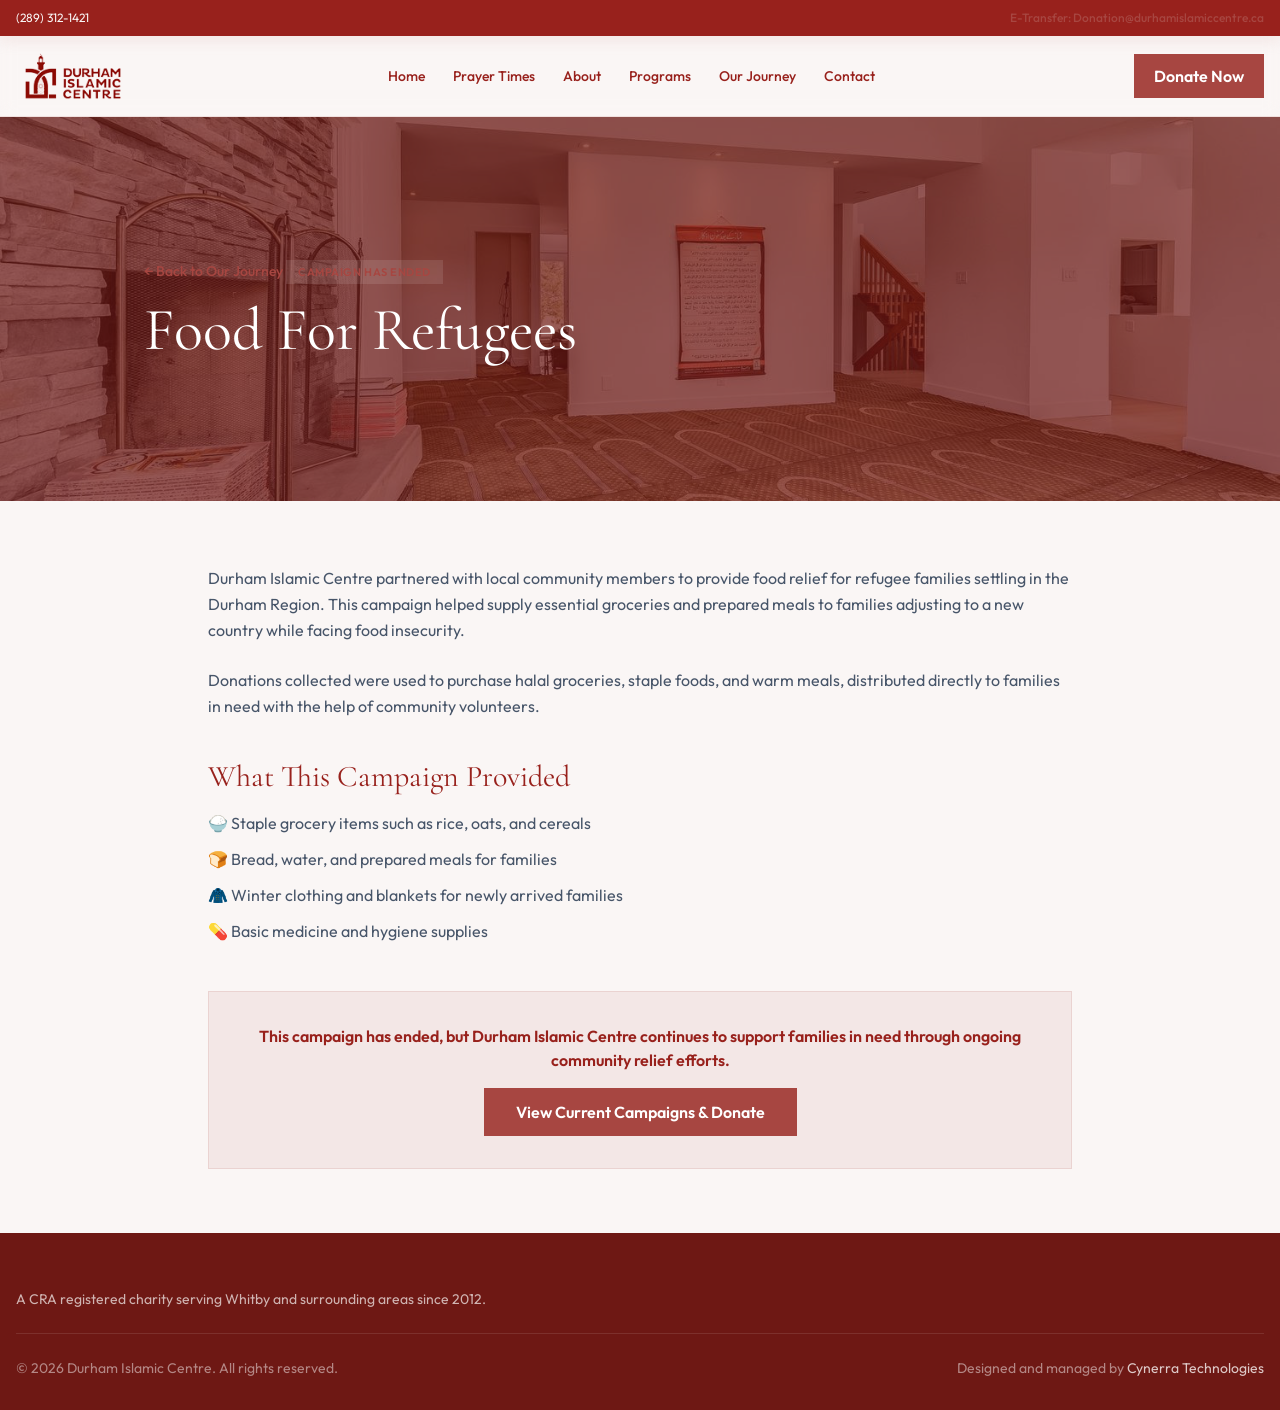
==== commit 8e2ff5dd: "Enhance mobile navigation across campaign pages by implementing a new mobile drawer and overlay. Upd" ====
--- a/campaigns/food-for-refugees.html
+++ b/campaigns/food-for-refugees.html
@@ -28,13 +28,32 @@
 <link href="https://fonts.googleapis.com/css2?family=Cormorant+Garamond:wght@500;600;700&family=Outfit:wght@400;500;600;700&display=swap" rel="stylesheet" />
 <style>
   html { scroll-behavior: smooth; }
-  body { font-family: 'Outfit', sans-serif; background: #FAF6F5; color: #000000; }
+  html.menu-open, html.menu-open body { overflow: hidden; }
+  body { font-family: 'Outfit', sans-serif; background: #FAF6F5; color: #000000; overflow-x: hidden; }
   h1, h2, h3, .font-display { font-family: 'Cormorant Garamond', Georgia, serif; }
   .nav-link { position: relative; }
   .nav-link::after { content: ''; position: absolute; left: 0; bottom: -6px; width: 0; height: 1.5px; background: #A74641; transition: width .3s; }
   .nav-link:hover::after { width: 100%; }
-  .mobile-drawer { transform: translateX(100%); transition: transform .35s cubic-bezier(.22,1,.36,1); }
+  .mobile-overlay {
+    position: fixed; inset: 0; z-index: 60; background: rgba(18, 3, 3, .55);
+    opacity: 0; visibility: hidden; pointer-events: none;
+    transition: opacity .3s ease, visibility .3s ease;
+  }
+  .mobile-overlay.open { opacity: 1; visibility: visible; pointer-events: auto; }
+  .mobile-drawer {
+    position: fixed; top: 0; right: 0; z-index: 70;
+    display: flex; flex-direction: column;
+    width: min(86vw, 22rem); height: 100dvh; height: 100svh;
+    background: #FAF6F5; box-shadow: -18px 0 40px rgba(18, 3, 3, .16);
+    transform: translateX(110%); transition: transform .35s cubic-bezier(.22,1,.36,1);
+    padding: calc(18px + env(safe-area-inset-top)) 1.35rem calc(24px + env(safe-area-inset-bottom));
+    overflow-y: auto;
+  }
   .mobile-drawer.open { transform: translateX(0); }
+  .mobile-nav-link { display: block; padding: .85rem 0; border-bottom: 1px solid rgba(152,33,28,.1); color: #98211C; }
+  @media (min-width: 1024px) {
+    .mobile-overlay, .mobile-drawer { display: none; }
+  }
 </style>
 </head>
 <body class="bg-ivory-50 text-slate-900 antialiased">
@@ -57,27 +76,34 @@
       <li><a href="../#journey" class="nav-link">Our Journey</a></li>
       <li><a href="../#contact" class="nav-link">Contact</a></li>
     </ul>
-    <div class="flex items-center gap-3">
-      <a href="../#donate" class="hidden sm:inline-flex bg-gold-400 hover:bg-gold-500 text-white font-semibold px-5 py-2.5">Donate Now</a>
-      <button id="menu-btn" class="lg:hidden text-forest-900" aria-label="Open menu">
-        <svg xmlns="http://www.w3.org/2000/svg" class="h-8 w-8" fill="none" viewBox="0 0 24 24" stroke="currentColor"><path stroke-linecap="round" stroke-linejoin="round" stroke-width="1.6" d="M4 7h16M4 12h16M4 17h16"/></svg>
+    <div class="flex items-center gap-2 sm:gap-3 shrink-0">
+      <a href="../#donate" class="hidden sm:inline-flex bg-gold-400 hover:bg-gold-500 text-white font-semibold px-4 sm:px-5 py-2.5">Donate Now</a>
+      <button id="menu-btn" class="lg:hidden inline-flex items-center justify-center h-11 w-11 text-forest-900" aria-label="Open menu" aria-expanded="false" aria-controls="mobile-menu">
+        <svg xmlns="http://www.w3.org/2000/svg" class="h-7 w-7" fill="none" viewBox="0 0 24 24" stroke="currentColor"><path stroke-linecap="round" stroke-linejoin="round" stroke-width="1.6" d="M4 7h16M4 12h16M4 17h16"/></svg>
       </button>
     </div>
   </nav>
-  <div id="mobile-overlay" class="fixed inset-0 bg-forest-950/50 z-40 hidden lg:hidden"></div>
-  <div id="mobile-menu" class="mobile-drawer fixed top-0 right-0 z-50 h-full w-72 bg-ivory-50 shadow-2xl lg:hidden p-6">
-    <div class="flex justify-between items-center mb-8">
-      <p class="font-display text-2xl text-forest-900">Menu</p>
-      <button id="close-menu" aria-label="Close menu"><svg xmlns="http://www.w3.org/2000/svg" class="h-7 w-7" fill="none" viewBox="0 0 24 24" stroke="currentColor"><path stroke-linecap="round" stroke-linejoin="round" stroke-width="1.6" d="M6 18L18 6M6 6l12 12"/></svg></button>
-    </div>
-    <ul class="flex flex-col gap-5 font-medium text-forest-800">
+</header>
+
+<div id="mobile-overlay" class="mobile-overlay" hidden></div>
+<aside id="mobile-menu" class="mobile-drawer" aria-hidden="true" aria-label="Site menu">
+  <div class="flex justify-between items-center mb-6">
+    <p class="font-display text-2xl text-forest-900">Menu</p>
+    <button id="close-menu" type="button" aria-label="Close menu" class="inline-flex items-center justify-center h-11 w-11 -mr-2 text-forest-900">
+      <svg xmlns="http://www.w3.org/2000/svg" class="h-7 w-7" fill="none" viewBox="0 0 24 24" stroke="currentColor"><path stroke-linecap="round" stroke-linejoin="round" stroke-width="1.6" d="M6 18L18 6M6 6l12 12"/></svg>
+    </button>
+  </div>
+  <nav>
+    <ul class="flex flex-col font-medium text-forest-800">
       <li><a href="../#home" class="mobile-nav-link">Home</a></li>
       <li><a href="../#prayers" class="mobile-nav-link">Prayer Times</a></li>
+      <li><a href="../#about" class="mobile-nav-link">About</a></li>
+      <li><a href="../#programs" class="mobile-nav-link">Programs</a></li>
       <li><a href="../#journey" class="mobile-nav-link">Our Journey</a></li>
       <li><a href="../#contact" class="mobile-nav-link">Contact</a></li>
     </ul>
-  </div>
-</header>
+  </nav>
+</aside>
 
 <section class="relative h-72 sm:h-96 overflow-hidden">
   <img src="../assets/images/gallery-4.jpg" alt="Food For Refugees" class="w-full h-full object-cover" />
@@ -112,7 +138,10 @@
 <footer class="bg-forest-950 text-ivory-50 pt-14 pb-8">
   <div class="max-w-7xl mx-auto px-4 text-sm text-ivory-50/70">
     <p class="mb-6">A CRA registered charity serving Whitby and surrounding areas since 2012.</p>
-    <p class="border-t border-white/10 pt-6 text-center text-ivory-50/50">&copy; 2026 Durham Islamic Centre. All rights reserved.</p>
+    <div class="border-t border-white/10 pt-6 flex flex-col sm:flex-row items-center justify-between gap-2 text-ivory-50/50">
+      <p class="text-center sm:text-left">&copy; 2026 Durham Islamic Centre. All rights reserved.</p>
+      <p class="text-center sm:text-right">Designed and managed by <a href="https://cynerra.ca/" target="_blank" rel="noopener noreferrer" class="text-ivory-50/80 hover:text-gold-400 transition">Cynerra Technologies</a></p>
+    </div>
   </div>
 </footer>
 
@@ -121,12 +150,29 @@
   const closeMenu = document.getElementById('close-menu');
   const mobileMenu = document.getElementById('mobile-menu');
   const mobileOverlay = document.getElementById('mobile-overlay');
-  const openMenu = () => { mobileMenu.classList.add('open'); mobileOverlay.classList.remove('hidden'); };
-  const closeMenuFn = () => { mobileMenu.classList.remove('open'); mobileOverlay.classList.add('hidden'); };
+  const openMenu = () => {
+    mobileMenu.classList.add('open');
+    mobileOverlay.classList.add('open');
+    mobileOverlay.hidden = false;
+    document.documentElement.classList.add('menu-open');
+    menuBtn.setAttribute('aria-expanded', 'true');
+    mobileMenu.setAttribute('aria-hidden', 'false');
+  };
+  const closeMenuFn = () => {
+    mobileMenu.classList.remove('open');
+    mobileOverlay.classList.remove('open');
+    document.documentElement.classList.remove('menu-open');
+    menuBtn.setAttribute('aria-expanded', 'false');
+    mobileMenu.setAttribute('aria-hidden', 'true');
+    window.setTimeout(() => { if (!mobileOverlay.classList.contains('open')) mobileOverlay.hidden = true; }, 300);
+  };
   menuBtn.addEventListener('click', openMenu);
   closeMenu.addEventListener('click', closeMenuFn);
   mobileOverlay.addEventListener('click', closeMenuFn);
   document.querySelectorAll('.mobile-nav-link').forEach((link) => link.addEventListener('click', closeMenuFn));
+  document.addEventListener('keydown', (event) => {
+    if (event.key === 'Escape' && mobileMenu.classList.contains('open')) closeMenuFn();
+  });
 </script>
 </body>
 </html>
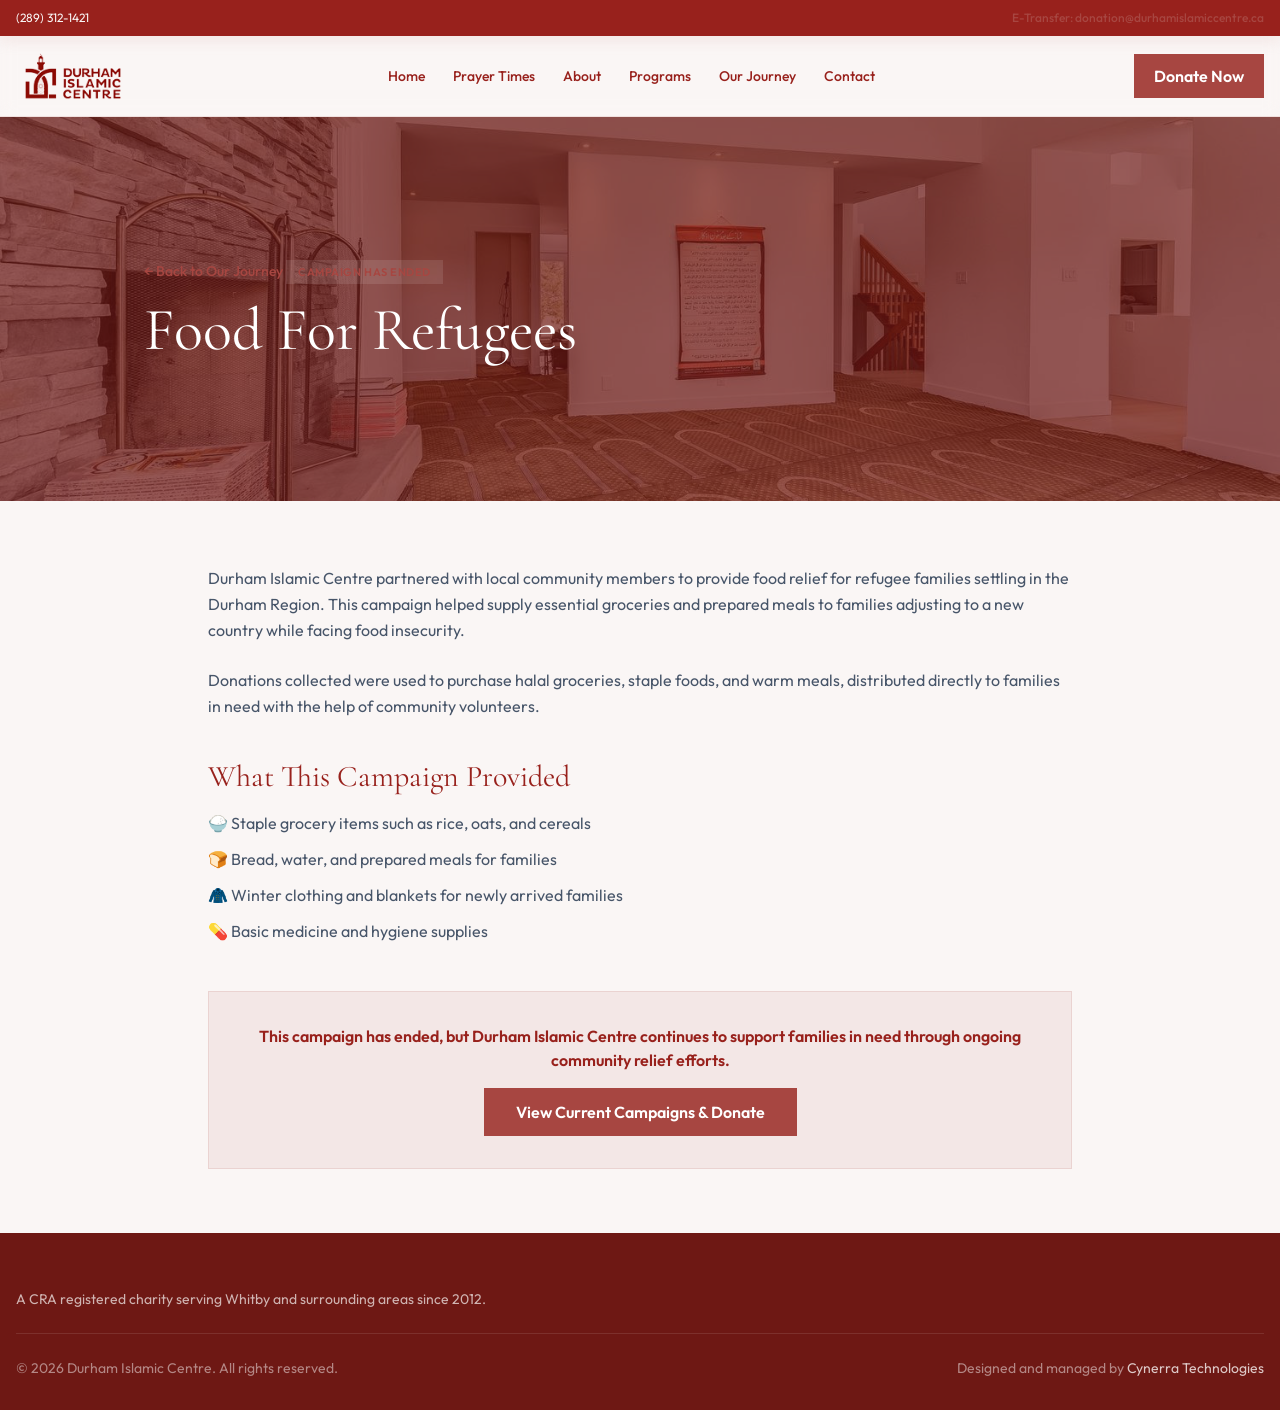
==== commit 600d2f6e: "Update email address format in multiple campaign pages and index.html for consistency. Add new 'Abou" ====
--- a/campaigns/food-for-refugees.html
+++ b/campaigns/food-for-refugees.html
@@ -5,6 +5,10 @@
 <meta name="viewport" content="width=device-width, initial-scale=1.0" />
 <title>Food For Refugees | Durham Islamic Centre</title>
 <meta name="description" content="Support the Food For Refugees campaign by Durham Islamic Centre - Iqra Masjid, Whitby, ON." />
+<link rel="icon" href="../favicon.ico" sizes="any" />
+<link rel="icon" type="image/png" sizes="32x32" href="../assets/images/favicon-32.png" />
+<link rel="icon" type="image/png" sizes="192x192" href="../assets/images/favicon-192.png" />
+<link rel="apple-touch-icon" href="../assets/images/apple-touch-icon.png" />
 <script src="../assets/js/tailwind.js"></script>
 <script>
   tailwind.config = {
@@ -61,7 +65,7 @@
 <div class="bg-forest-900 text-ivory-50 text-xs">
   <div class="max-w-7xl mx-auto px-4 py-2.5 flex flex-col sm:flex-row items-center justify-between gap-2">
     <a href="tel:+12893121421" class="hover:text-gold-400">(289) 312-1421</a>
-    <span class="text-gold-400 font-medium">E-Transfer: Donation@durhamislamiccentre.ca</span>
+    <span class="text-gold-400 font-medium">E-Transfer: donation@durhamislamiccentre.ca</span>
   </div>
 </div>
 
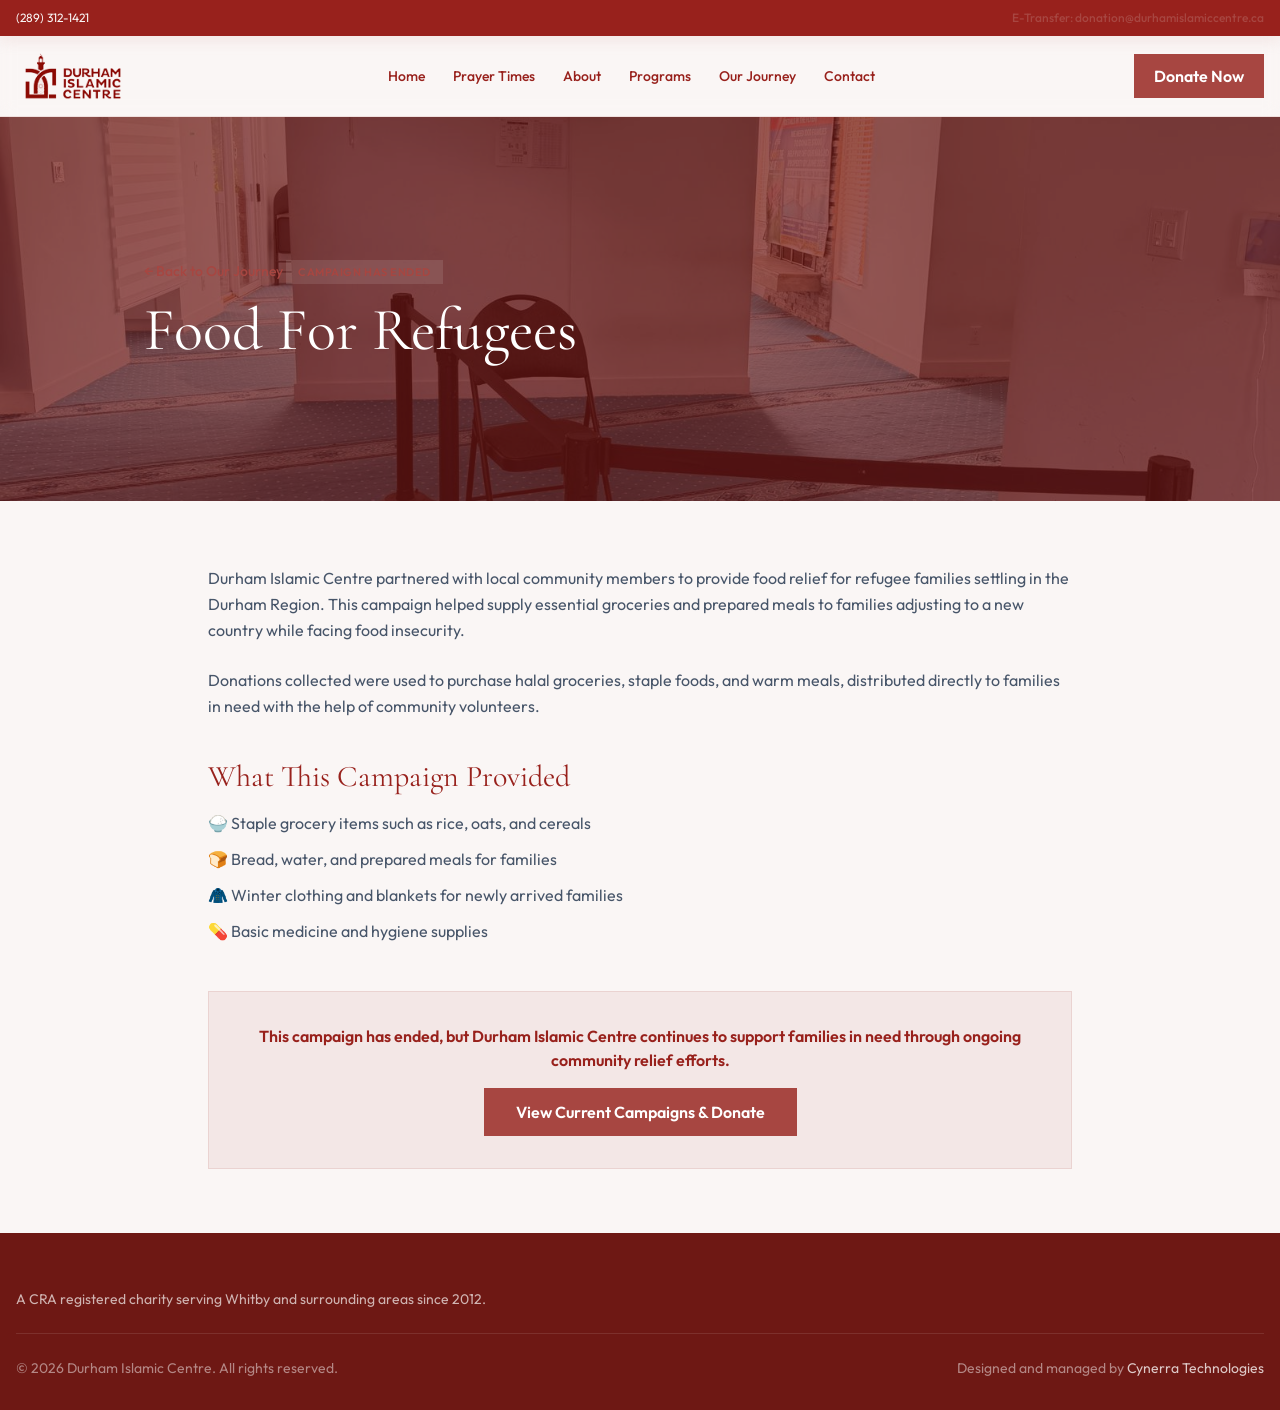
==== commit c1141d57: "Update image paths in index.html and campaign pages to use new gallery format; remove outdated image" ====
--- a/campaigns/food-for-refugees.html
+++ b/campaigns/food-for-refugees.html
@@ -110,7 +110,7 @@
 </aside>
 
 <section class="relative h-72 sm:h-96 overflow-hidden">
-  <img src="../assets/images/gallery-4.jpg" alt="Food For Refugees" class="w-full h-full object-cover" />
+  <img src="../assets/gallery/4.jpeg" alt="Food For Refugees" class="w-full h-full object-cover" />
   <div class="absolute inset-0 bg-forest-950/70"></div>
   <div class="absolute inset-0 flex items-center">
     <div class="max-w-5xl mx-auto px-4 text-white w-full">
